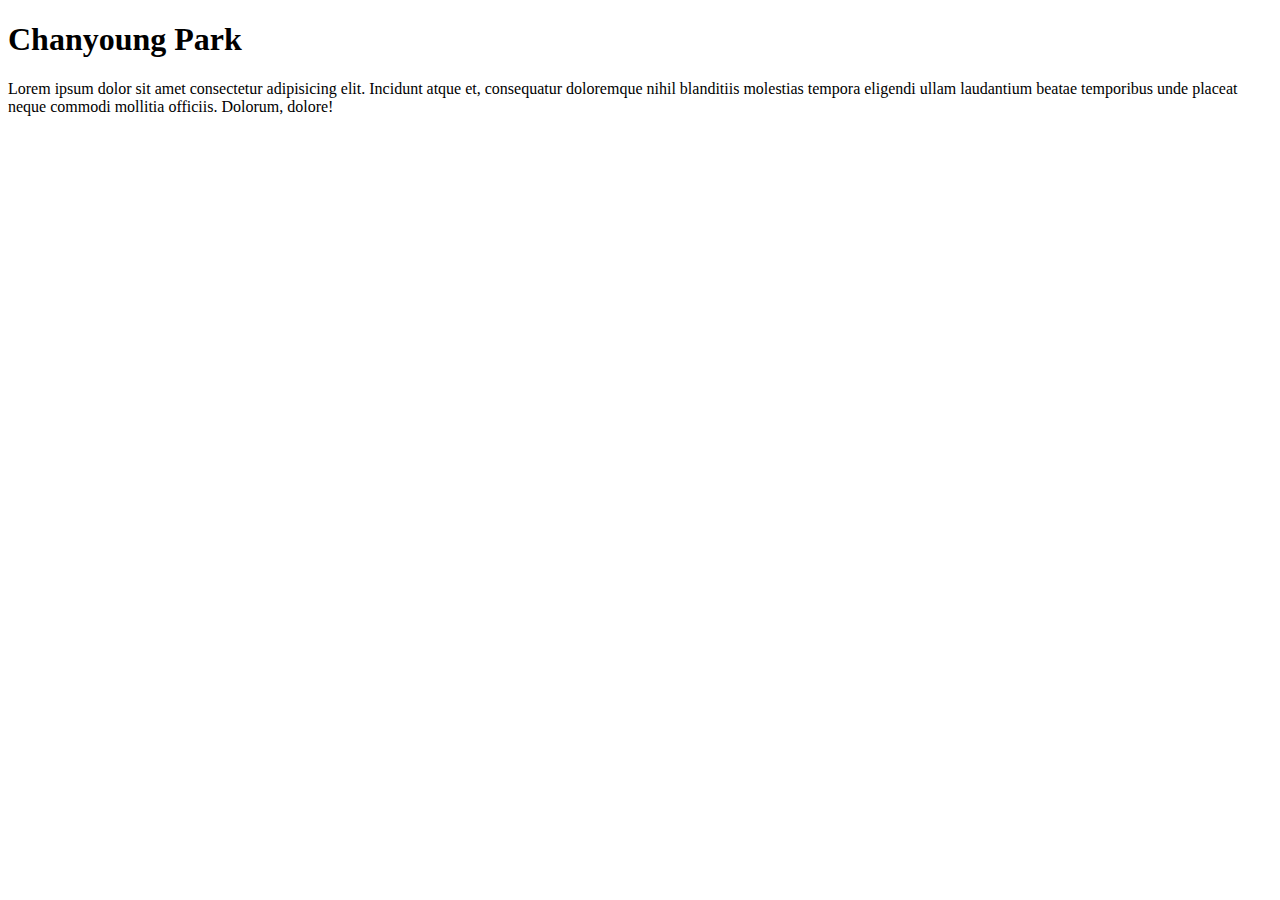
==== index.html @ 1e72c8c8 "init" ====
<!DOCTYPE html>
<html lang="en">
<head>
    <meta charset="UTF-8">
    <meta name="viewport" content="width=device-width, initial-scale=1.0">
    <title>Chanyoung Park: Personal site and portfolio  </title>
</head>
<body>
    <h1>Chanyoung Park</h1>
    <p>Lorem ipsum dolor sit amet consectetur adipisicing elit. Incidunt atque et, consequatur doloremque nihil blanditiis molestias tempora eligendi ullam laudantium beatae temporibus unde placeat neque commodi mollitia officiis. Dolorum, dolore!</p>
    
</body>
</html>
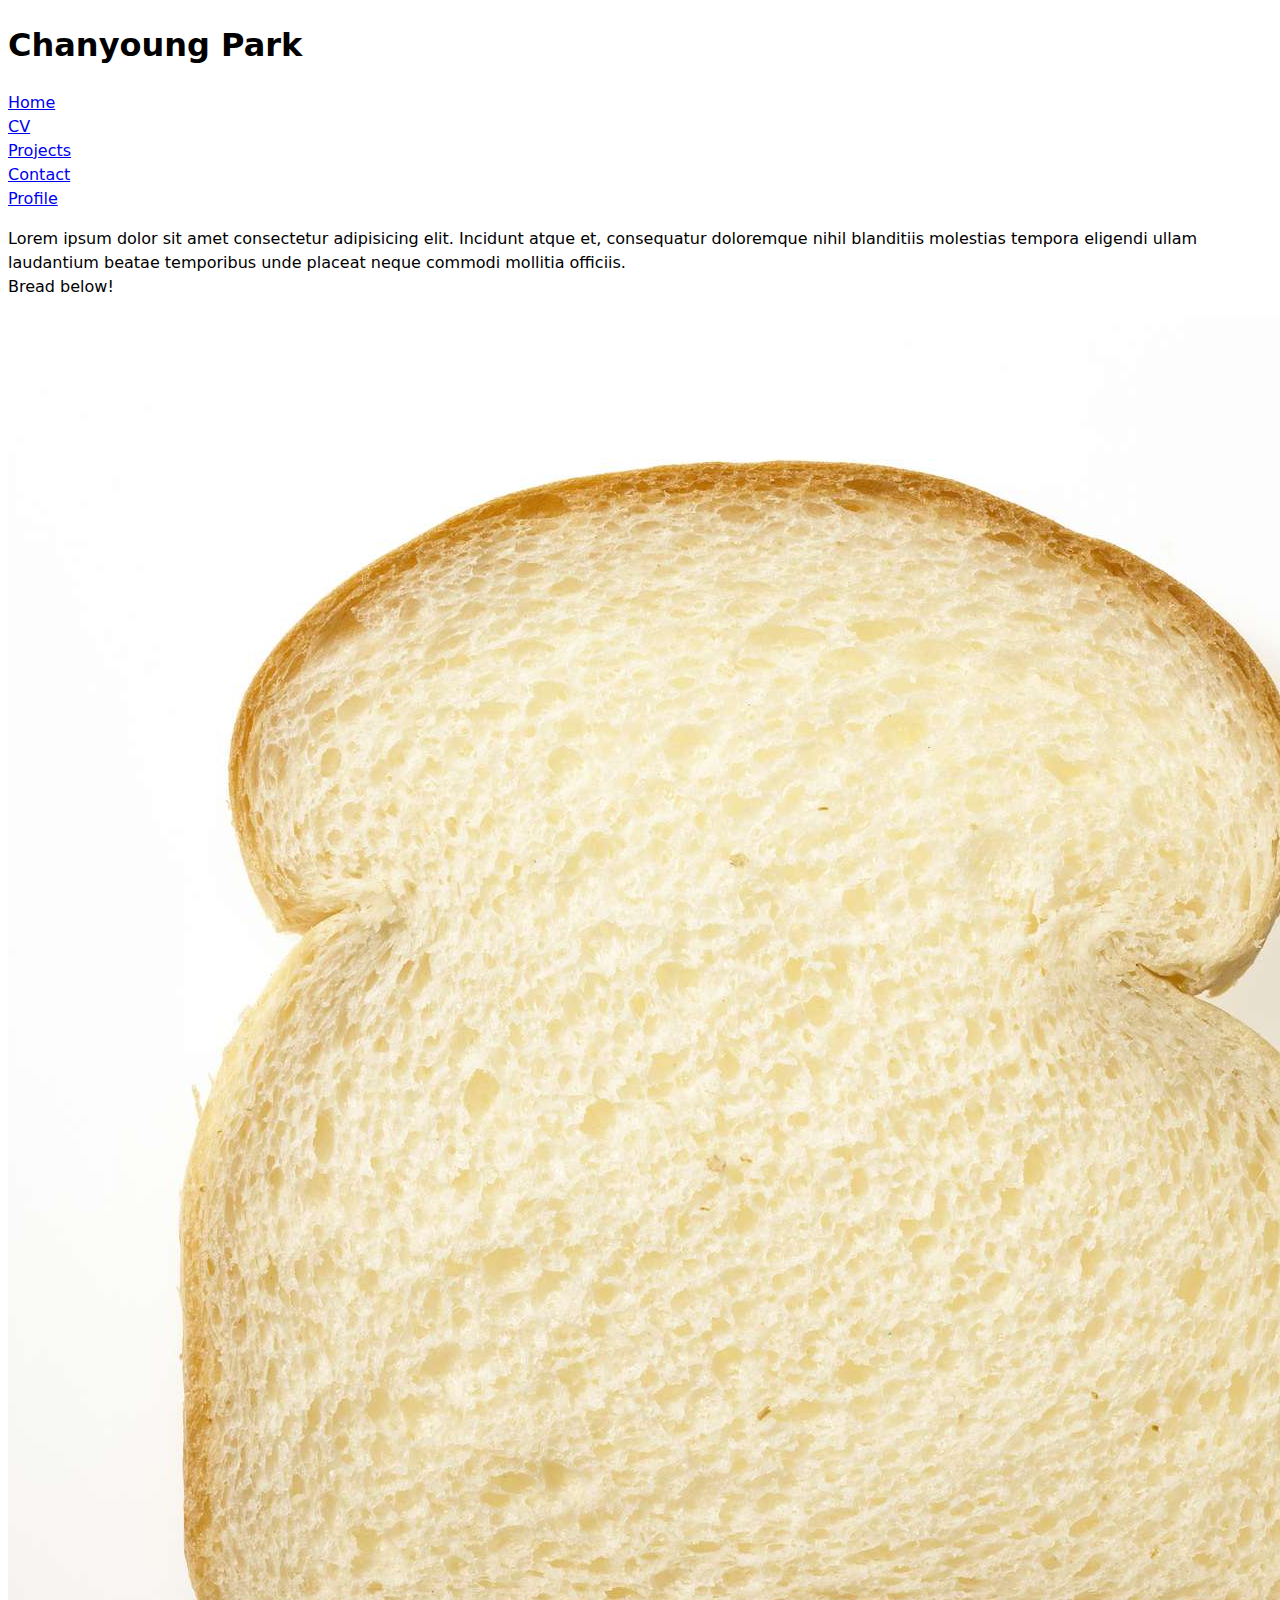
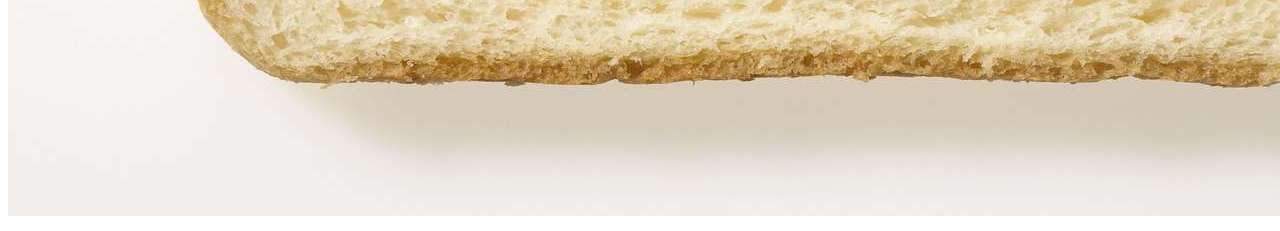
==== commit 2706a651: "final" ====
--- a/index.html
+++ b/index.html
@@ -4,10 +4,24 @@
     <meta charset="UTF-8">
     <meta name="viewport" content="width=device-width, initial-scale=1.0">
     <title>Chanyoung Park: Personal site and portfolio  </title>
+    <link rel="stylesheet" href="style.css">
 </head>
 <body>
-    <h1>Chanyoung Park</h1>
-    <p>Lorem ipsum dolor sit amet consectetur adipisicing elit. Incidunt atque et, consequatur doloremque nihil blanditiis molestias tempora eligendi ullam laudantium beatae temporibus unde placeat neque commodi mollitia officiis. Dolorum, dolore!</p>
+    <header>
+        <h1>Chanyoung Park</h1>
+    </header>
     
+    <main>
+        <nav>
+            <a href="index.html">Home</a><br>
+            <a href="CV.html">CV</a><br>
+            <a href="projects/index.html">Projects</a><br>
+            <a href="contact/index.html">Contact</a><br>
+            <a href="https://github.com/youngpark1516" target="_blank">Profile</a>
+        </nav>
+        <p>Lorem ipsum dolor sit amet consectetur adipisicing elit. Incidunt atque et, consequatur doloremque nihil blanditiis molestias tempora eligendi ullam laudantium beatae temporibus unde placeat neque commodi mollitia officiis. <br>
+        Bread below!</p>
+        <img src="images/bread.jpg" alt="Bread">    
+    </main>
 </body>
 </html>--- a/style.css
+++ b/style.css
@@ -0,0 +1,7 @@
+body {
+    /* Set line height to 1.5 times the font size
+         and use the OS’s UI font as the website font
+       */
+    font: 100%/1.5 system-ui;
+  }
+  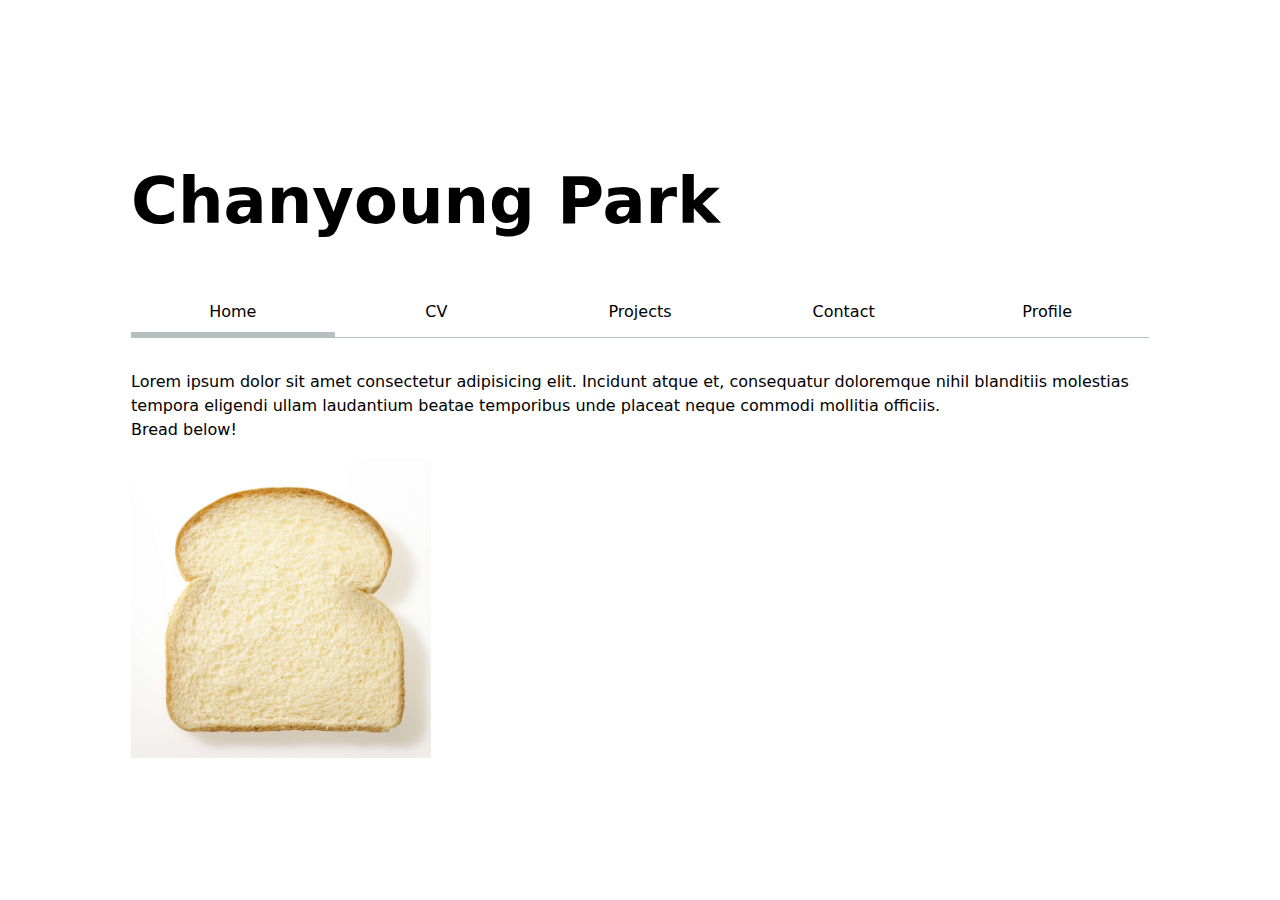
==== commit c3633c11: "lab2" ====
--- a/index.html
+++ b/index.html
@@ -13,7 +13,7 @@
     
     <main>
         <nav>
-            <a href="index.html">Home</a><br>
+            <a href="index.html" class="current">Home</a><br>
             <a href="CV.html">CV</a><br>
             <a href="projects/index.html">Projects</a><br>
             <a href="contact/index.html">Contact</a><br>
@@ -21,7 +21,7 @@
         </nav>
         <p>Lorem ipsum dolor sit amet consectetur adipisicing elit. Incidunt atque et, consequatur doloremque nihil blanditiis molestias tempora eligendi ullam laudantium beatae temporibus unde placeat neque commodi mollitia officiis. <br>
         Bread below!</p>
-        <img src="images/bread.jpg" alt="Bread">    
+        <img src="images/bread.jpg" alt="Bread" width="300">    
     </main>
 </body>
 </html>--- a/style.css
+++ b/style.css
@@ -3,5 +3,103 @@
          and use the OS’s UI font as the website font
        */
     font: 100%/1.5 system-ui;
+    max-width: 100ch;
+    margin-left: auto;
+    margin-right: auto;
+    padding: 10ch;
   }
-  +  nav {
+    display: flex;
+  }
+  nav a {
+    flex: 1;
+    text-decoration: none;
+    color: inherit;
+    text-align: center;
+    padding: 0.5em;
+    margin-bottom: 1em;
+    border-bottom-width: 1px;
+    border-bottom-style: solid;
+    border-bottom-color: oklch(80% 3% 200);
+  }
+  a.current {
+    border-bottom-width: 0.4em;
+    border-bottom-style: solid;
+    border-bottom-color: oklch(80% 3% 200);
+  }
+  html {
+    --color-accent: oklch(65% 50% 0);
+    accent-color: var(--color-accent);
+  }
+
+  a:hover {
+    border-bottom-width: 0.4em;
+    border-bottom-style: solid;
+    border-bottom-color: var(--color-accent);
+  }
+
+  form {
+    font: inherit;
+    display: grid;
+    grid-template-columns: auto 1fr;
+    gap: 1em;
+  }
+  form label {
+    display: grid;
+    grid-template-columns: subgrid;
+    grid-column: 1/-1;
+  }
+
+  .projects {
+    display: grid;
+    grid-template-columns: repeat(auto-fill, minmax(15em, 1fr));
+    gap: 1em;
+    grid-template-rows: subgrid;
+  }
+  .projects article {
+    grid-row: span 3;
+    gap: 1em;
+  }
+  .projects article h2 {
+    margin: 0;
+  }
+
+  h1 {
+    font-size: 400%;
+  }
+  
+  section.personalInfo {
+    display: flex;
+    margin-bottom: 0em;
+    border-bottom-width: 1px;
+  }
+
+  section.personalInfo p {
+    flex: 1;
+  }
+
+  time {
+    margin-left: auto;
+    margin-right: 0em;
+  }
+
+  article.name {
+    text-align: center; 
+  }
+  h2.content {
+    margin-top: 1em;
+    border-top-width: 1px;
+    border-top-style: solid;
+    border-top-color: oklch(80% 3% 200);
+    text-align: center;
+  }
+
+  p.date {
+    text-align: right;
+    margin: 0;
+  }
+
+  table {
+    width: 100%;
+    table-layout: fixed;
+  }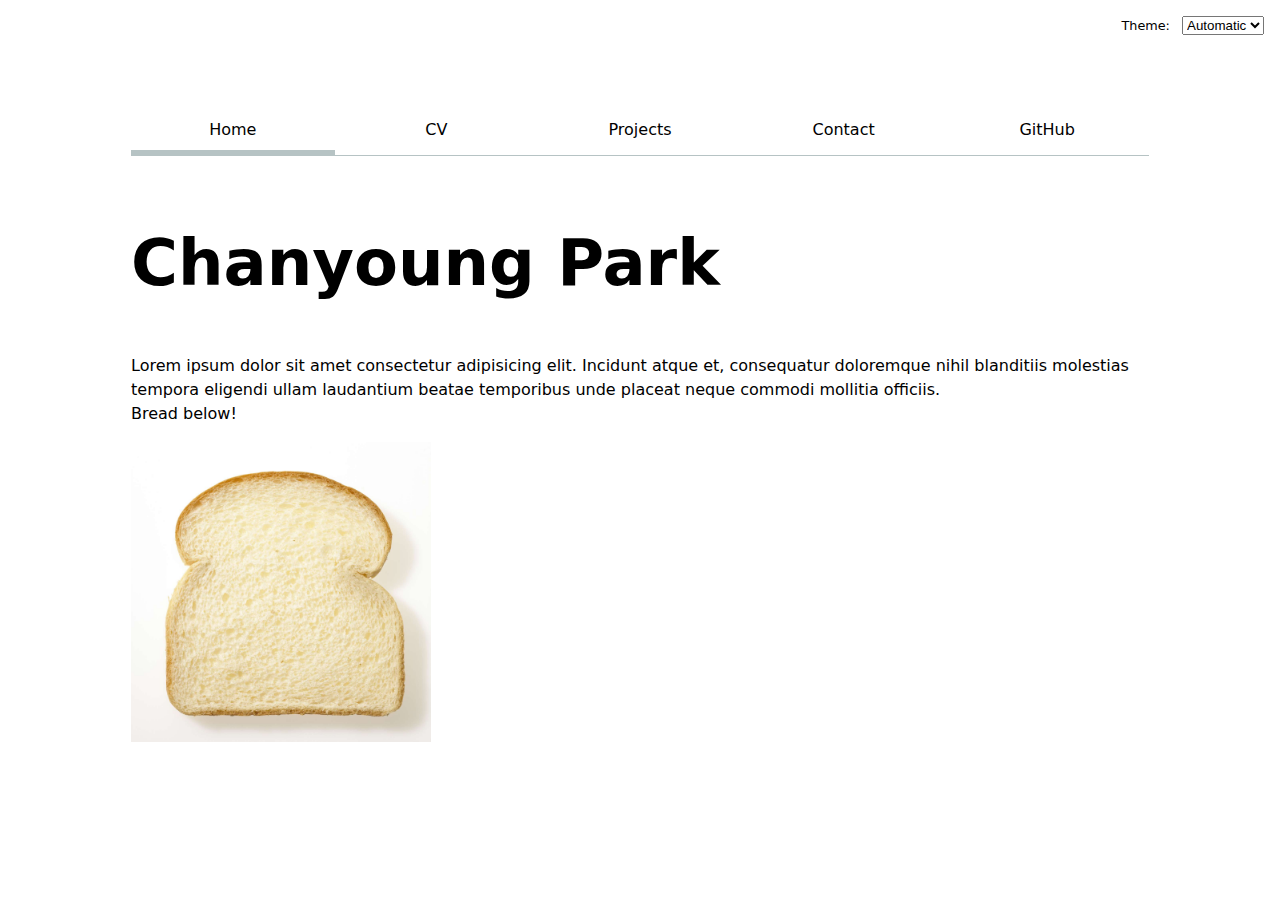
==== commit ebd9a172: "lab3" ====
--- a/index.html
+++ b/index.html
@@ -1,5 +1,5 @@
 <!DOCTYPE html>
-<html lang="en">
+<html class="home" lang="en">
 <head>
     <meta charset="UTF-8">
     <meta name="viewport" content="width=device-width, initial-scale=1.0">
@@ -7,18 +7,12 @@
     <link rel="stylesheet" href="style.css">
 </head>
 <body>
+    <script src="global.js" type="module"></script>
     <header>
         <h1>Chanyoung Park</h1>
     </header>
     
     <main>
-        <nav>
-            <a href="index.html" class="current">Home</a><br>
-            <a href="CV.html">CV</a><br>
-            <a href="projects/index.html">Projects</a><br>
-            <a href="contact/index.html">Contact</a><br>
-            <a href="https://github.com/youngpark1516" target="_blank">Profile</a>
-        </nav>
         <p>Lorem ipsum dolor sit amet consectetur adipisicing elit. Incidunt atque et, consequatur doloremque nihil blanditiis molestias tempora eligendi ullam laudantium beatae temporibus unde placeat neque commodi mollitia officiis. <br>
         Bread below!</p>
         <img src="images/bread.jpg" alt="Bread" width="300">    
--- a/style.css
+++ b/style.css
@@ -20,19 +20,22 @@
     margin-bottom: 1em;
     border-bottom-width: 1px;
     border-bottom-style: solid;
-    border-bottom-color: oklch(80% 3% 200);
+    /* border-bottom-color: oklch(80% 3% 200); */
+    --border-color: oklch(50% 10% 200 / 40%);
+    border-bottom-color: var(--border-color);
   }
   a.current {
     border-bottom-width: 0.4em;
     border-bottom-style: solid;
-    border-bottom-color: oklch(80% 3% 200);
+    border-bottom-color: var(--border-color);
   }
   html {
     --color-accent: oklch(65% 50% 0);
     accent-color: var(--color-accent);
+    color-scheme: light dark;
   }
 
-  a:hover {
+  nav a:hover {
     border-bottom-width: 0.4em;
     border-bottom-style: solid;
     border-bottom-color: var(--color-accent);
@@ -47,6 +50,11 @@
   form label {
     display: grid;
     grid-template-columns: subgrid;
+    grid-column: 1/-1;
+  }
+
+  form button {
+    display: grid;
     grid-column: 1/-1;
   }
 
@@ -102,4 +110,26 @@
   table {
     width: 100%;
     table-layout: fixed;
-  }+  }
+
+  /* nav {
+    --border-color: oklch(50% 10% 200 / 40%);
+    border-bottom-color: var(--border-color);
+  } */
+  
+  nav a:hover {
+    background-color: color-mix(in oklch, var(--color-accent), canvas 85%);
+  }
+
+  .color-scheme {
+    position: absolute;
+    top: 1rem;
+    right: 1rem;
+    font-size: 80%;
+    font-family: inherit;
+  }
+  
+  .color-scheme select {
+    margin-left: 0.5rem;
+  }
+  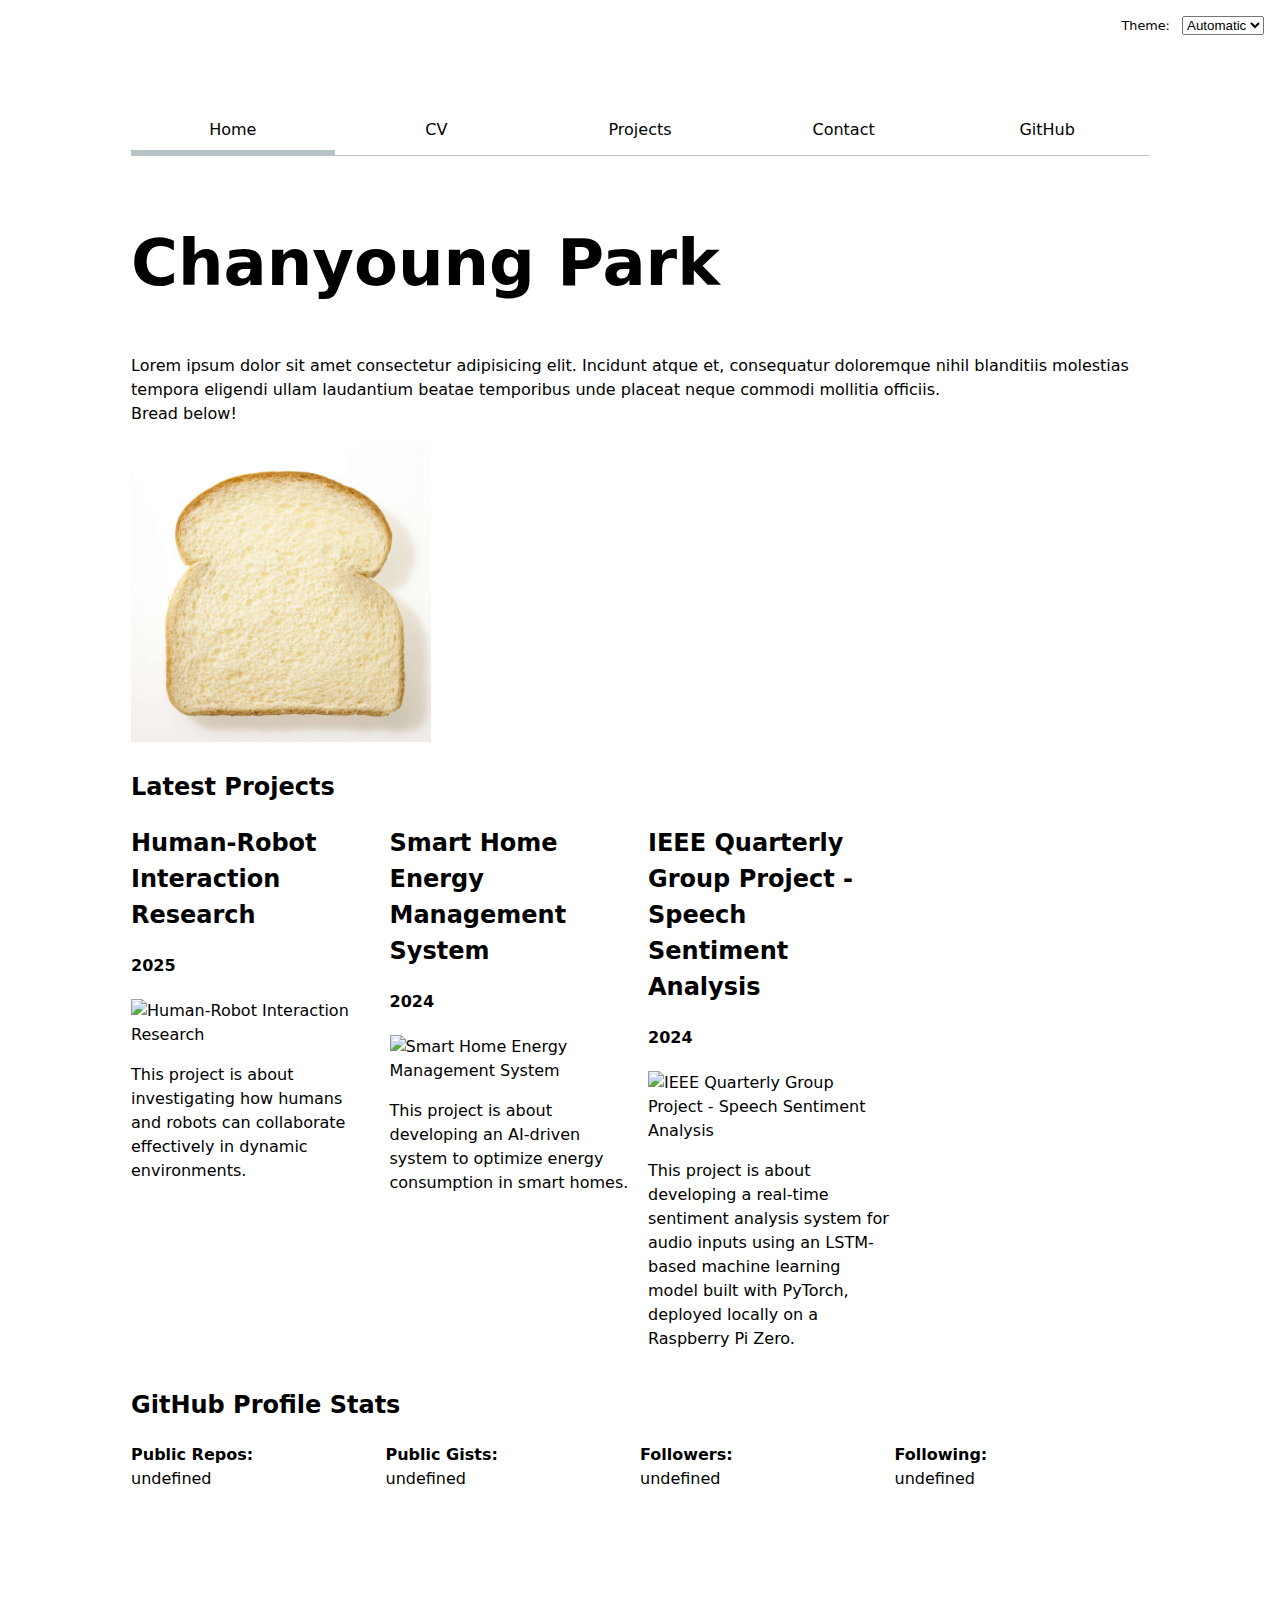
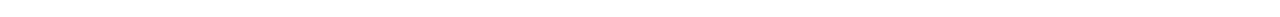
==== commit a53c034f: "lab4" ====
--- a/index.html
+++ b/index.html
@@ -17,5 +17,14 @@
         Bread below!</p>
         <img src="images/bread.jpg" alt="Bread" width="300">    
     </main>
+
+    <h2>Latest Projects</h2>
+    <div class="projects"></div>
+
+    <h2>GitHub Profile Stats</h2>
+    <div id="profile-stats"></div>
+
+    <script src="index.js" type="module" defer></script>
+
 </body>
 </html>--- a/style.css
+++ b/style.css
@@ -132,4 +132,19 @@
   .color-scheme select {
     margin-left: 0.5rem;
   }
-  +  
+
+  #profile-stats dl {
+    display: grid;
+    grid-template-columns: repeat(4, 1fr);
+}
+
+#profile-stats dt {
+    font-weight: bold;
+    grid-row: 1;
+}
+
+#profile-stats dd {
+    grid-row: 2;
+    margin: 0;
+}
